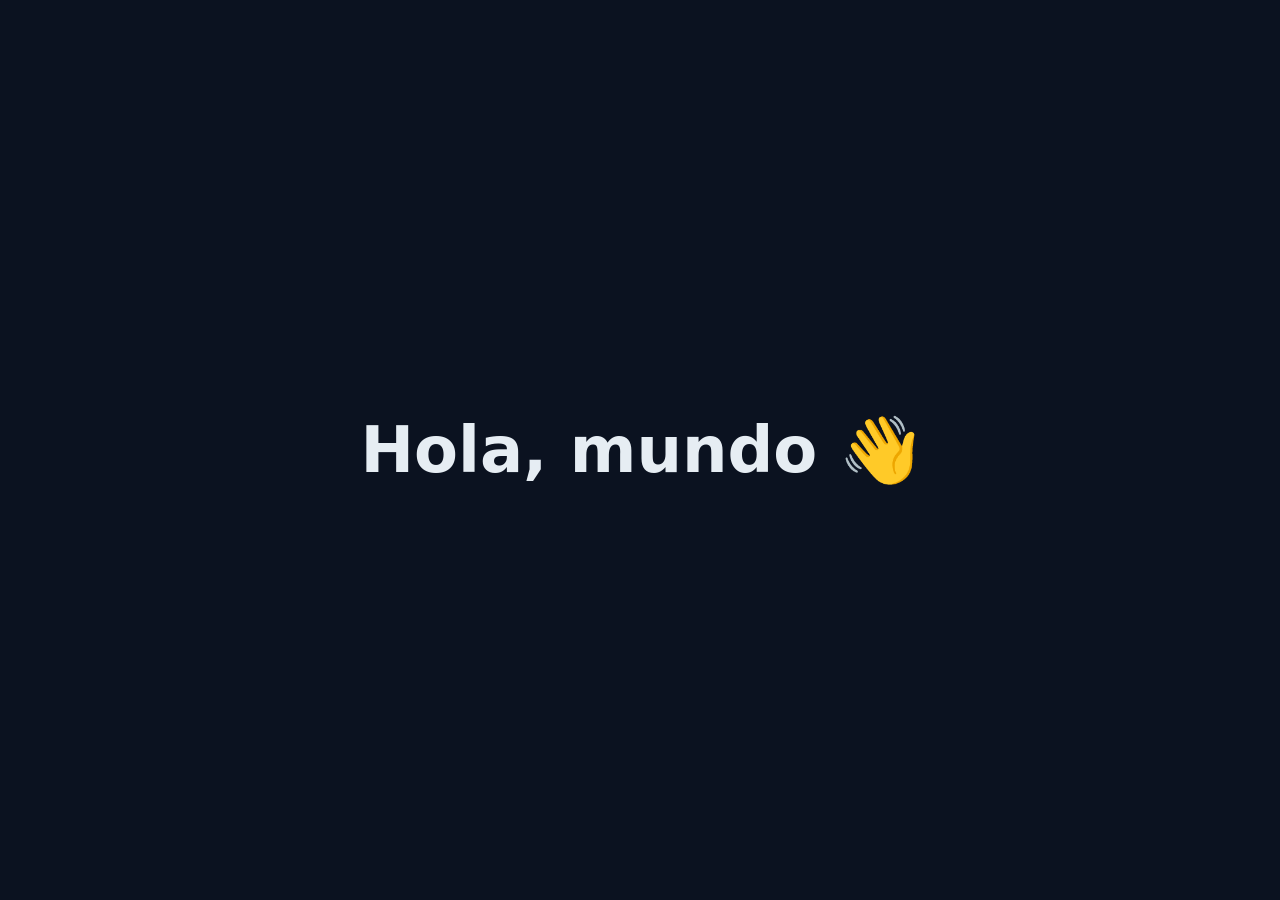
==== index.html @ 6150a980 "Add simple hola mundo landing page" ====
<!doctype html>
<html lang="es">
  <head>
    <meta charset="UTF-8" />
    <meta name="viewport" content="width=device-width, initial-scale=1.0" />
    <title>dossiers.bluetime.cloud</title>
    <style>
      :root { color-scheme: light dark; }
      body {
        margin: 0;
        min-height: 100vh;
        display: grid;
        place-items: center;
        font-family: system-ui, -apple-system, Segoe UI, Roboto, sans-serif;
        background: #0b1220;
        color: #e6edf3;
      }
      h1 {
        font-size: clamp(2rem, 6vw, 4rem);
        margin: 0;
      }
    </style>
  </head>
  <body>
    <h1>Hola, mundo 👋</h1>
  </body>
</html>
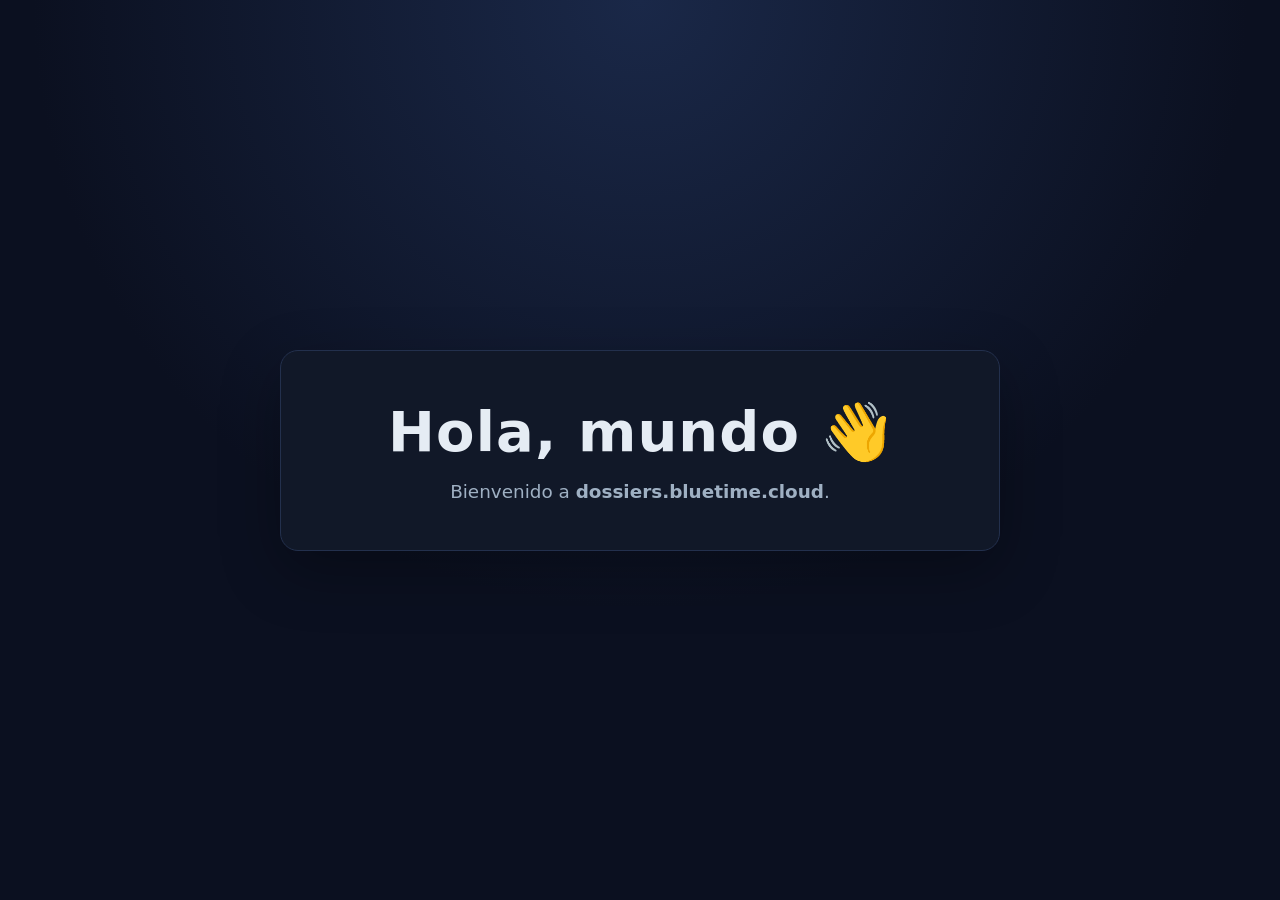
==== commit fed383fb: "Add landing page" ====
--- a/index.html
+++ b/index.html
@@ -3,25 +3,67 @@
   <head>
     <meta charset="UTF-8" />
     <meta name="viewport" content="width=device-width, initial-scale=1.0" />
-    <title>dossiers.bluetime.cloud</title>
+    <meta
+      name="description"
+      content="Sitio de bienvenida para dossiers.bluetime.cloud"
+    />
+    <title>dossiers.bluetime.cloud &middot; Hola mundo</title>
     <style>
-      :root { color-scheme: light dark; }
+      :root {
+        color-scheme: dark;
+        --bg: #0b1020;
+        --panel: #121a2b;
+        --text: #e5ecf4;
+        --muted: #9fb0c3;
+        --accent: #4fd1ff;
+      }
+
+      * {
+        box-sizing: border-box;
+      }
+
       body {
         margin: 0;
         min-height: 100vh;
         display: grid;
         place-items: center;
-        font-family: system-ui, -apple-system, Segoe UI, Roboto, sans-serif;
-        background: #0b1220;
-        color: #e6edf3;
+        padding: 1.5rem;
+        font-family: Inter, system-ui, -apple-system, Segoe UI, Roboto, sans-serif;
+        background: radial-gradient(circle at top, #1a2848, var(--bg) 55%);
+        color: var(--text);
       }
+
+      main {
+        width: min(720px, 100%);
+        border: 1px solid #23304d;
+        border-radius: 18px;
+        background: color-mix(in srgb, var(--panel) 92%, black 8%);
+        box-shadow: 0 20px 60px rgb(0 0 0 / 30%);
+        padding: clamp(1.5rem, 4vw, 3rem);
+        text-align: center;
+      }
+
       h1 {
-        font-size: clamp(2rem, 6vw, 4rem);
         margin: 0;
+        font-size: clamp(2rem, 8vw, 3.5rem);
+        letter-spacing: 0.02em;
+      }
+
+      p {
+        margin: 1rem 0 0;
+        font-size: clamp(1rem, 2vw, 1.15rem);
+        color: var(--muted);
+      }
+
+      .accent {
+        color: var(--accent);
       }
     </style>
   </head>
   <body>
-    <h1>Hola, mundo 👋</h1>
+    <main>
+      <h1>Hola, mundo <span class="accent">&#128075;</span></h1>
+      <p>Bienvenido a <strong>dossiers.bluetime.cloud</strong>.</p>
+    </main>
   </body>
 </html>
